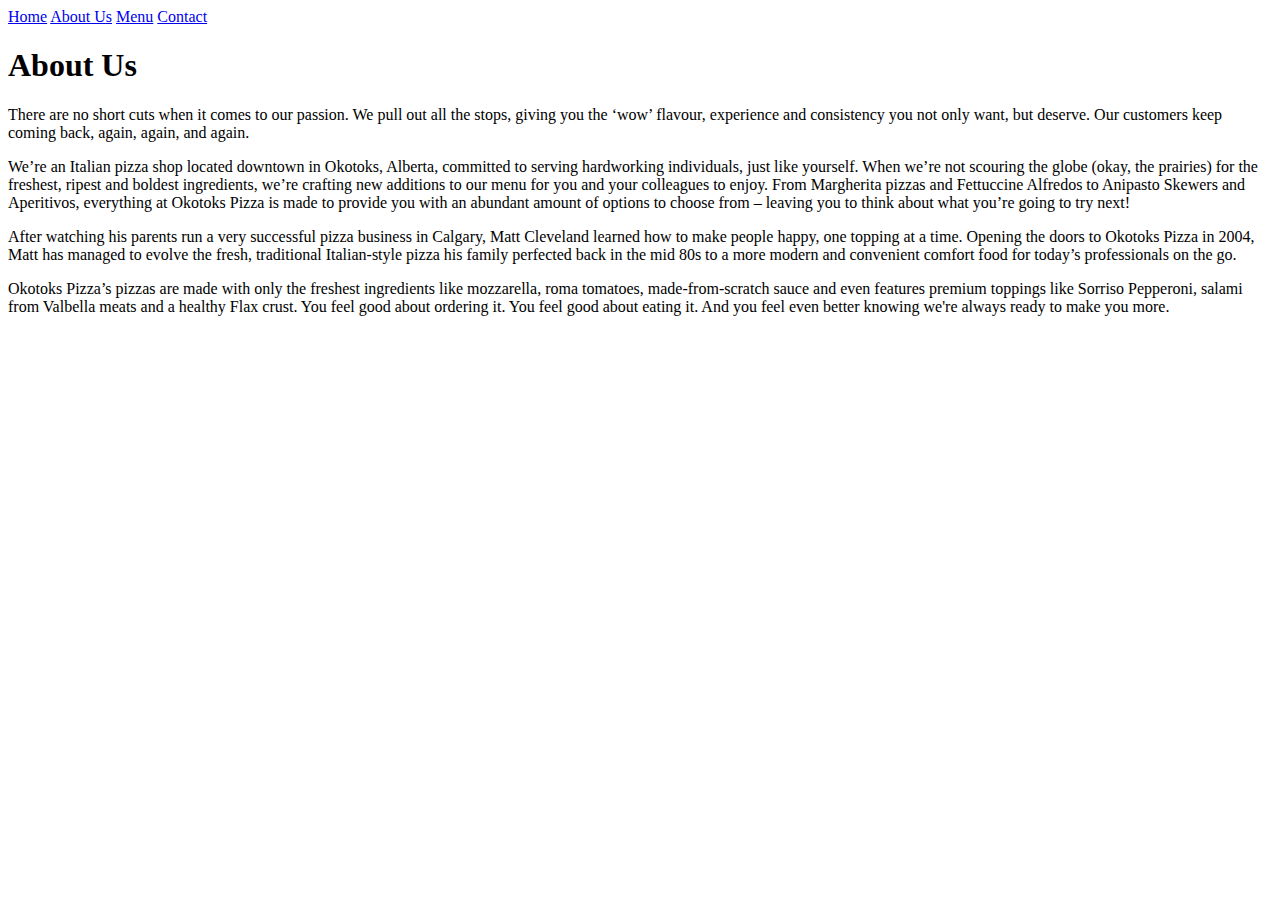
==== pages/about.html @ 3002e135 "Added layout tags" ====
<!DOCTYPE html>
<html lang="en">
<head>
    <meta charset="UTF-8">
    <meta name="viewport" content="width=device-width, initial-scale=1.0">
    <title>About</title>
</head>
<body>
    <header>
        <nav>
            <a href="../index.html">Home</a>
            <a href="about.html">About Us</a>
            <a href="menu.html">Menu</a>
            <a href="contact.html">Contact</a>
        </nav>
        <h1>About Us</h1>
    </header>

    <!-- This is the "About Us" page written content -->
    <section>
        <p> There are no short cuts when it comes to our passion. We pull out all the stops, giving you the ‘wow’ flavour, experience and consistency you not only want, but deserve. Our customers keep coming back, again, again, and again.</p>

        <p>We’re an Italian pizza shop located downtown in Okotoks, Alberta, committed to serving hardworking individuals, just like yourself. When we’re not scouring the globe (okay, the prairies) for the freshest, ripest and boldest ingredients, we’re crafting new additions to our menu for you and your colleagues to enjoy. From Margherita pizzas and Fettuccine Alfredos to Anipasto Skewers and Aperitivos, everything at Okotoks Pizza is made to provide you with an abundant amount of options to choose from – leaving you to think about what you’re going to try next!</p>
    
        <p>After watching his parents run a very successful pizza business in Calgary, Matt Cleveland learned how to make people happy, one topping at a time. Opening the doors to Okotoks Pizza in 2004, Matt has managed to evolve the fresh, traditional Italian-style pizza his family perfected back in the mid 80s to a more modern and convenient comfort food for today’s professionals on the go.</p>
        
        <p>Okotoks Pizza’s pizzas are made with only the freshest ingredients like mozzarella, roma tomatoes, made-from-scratch sauce and even features premium toppings like Sorriso Pepperoni, salami from Valbella meats and a healthy Flax crust. You feel good about ordering it. You feel good about eating it. And you feel even better knowing we're always ready to make you more.</p>
    </section>
</body>
</html>
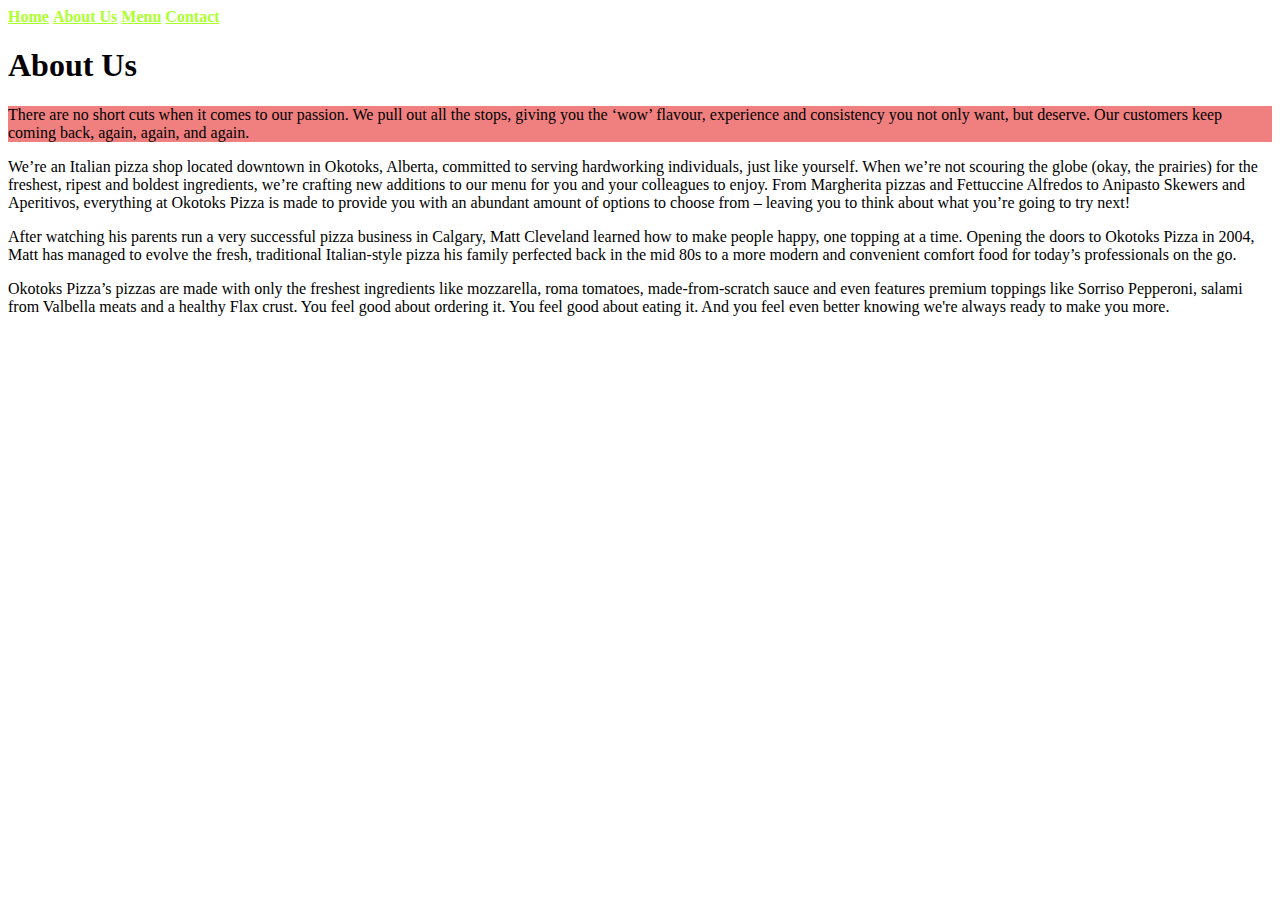
==== commit de11c883: "Added new CSS selectors" ====
--- a/pages/about.html
+++ b/pages/about.html
@@ -3,7 +3,28 @@
 <head>
     <meta charset="UTF-8">
     <meta name="viewport" content="width=device-width, initial-scale=1.0">
+    
+    <!-- "About" Page Meta Tags -->
+    <meta name="description" content="An authentic Italian pizza shop commited to crafting new and delicious pizzas using fresh and local ingredients for professionals on-the-go.">
+    <meta name="keywords" content="Italian-style pizza, lunch break pizza, authentic Italian pizza shop, traditional Italian pizza, pizza dinner, pizza lunch, modern pizza shop, fast pizza service">
+    <meta name="author" content="Monica Tamang">
     <title>About</title>
+
+    <!-- Twitter Meta Tags-->
+    <meta name="twitter:card" content="summary_large_image">
+    <meta name="twitter:site" content="@okotokspizza">
+    <meta name="twitter:title" content="Pizza by Any Other Name">
+    <meta name="twitter:description" content="Okotoks Pizza is always crafting the newest and freshest pizzas for you and your collagues to enjoy!">
+    <meta name="twitter:image" content="https://www.budgetbytes.com/wp-content/uploads/2010/07/Classic-Homemade-Pizza-Dough-close.jpg">
+
+    <!-- Facebook Meta Tags -->
+    <meta property="og:url" content="https://www.okotokspizza.com/about"> <!-- This is a fake website -->
+    <meta property="og:type" content="website">
+    <meta property="og:title" content="For the Love of Pizza">
+    <meta property="og:description" content="We're small but passionate business owners of Okotoks Pizza, serving only the freshest pizzas and the most hardworking people, just like you.">
+    <meta property="og:image" content="https://www.columbuspizza.ca/uploads/u46xsHeQ/737x0_555x0/pizza3.jpg">
+
+    <link rel="stylesheet" href="../css/style.css">
 </head>
 <body>
     <header>
@@ -17,8 +38,8 @@
     </header>
 
     <!-- This is the "About Us" page written content -->
-    <section>
-        <p> There are no short cuts when it comes to our passion. We pull out all the stops, giving you the ‘wow’ flavour, experience and consistency you not only want, but deserve. Our customers keep coming back, again, again, and again.</p>
+    <section id="about-paragraph">
+        <p id="first-paragraph"> There are no short cuts when it comes to our passion. We pull out all the stops, giving you the ‘wow’ flavour, experience and consistency you not only want, but deserve. Our customers keep coming back, again, again, and again.</p>
 
         <p>We’re an Italian pizza shop located downtown in Okotoks, Alberta, committed to serving hardworking individuals, just like yourself. When we’re not scouring the globe (okay, the prairies) for the freshest, ripest and boldest ingredients, we’re crafting new additions to our menu for you and your colleagues to enjoy. From Margherita pizzas and Fettuccine Alfredos to Anipasto Skewers and Aperitivos, everything at Okotoks Pizza is made to provide you with an abundant amount of options to choose from – leaving you to think about what you’re going to try next!</p>
     
--- a/css/style.css
+++ b/css/style.css
@@ -0,0 +1,76 @@
+iframe {
+    width: 560px;
+    height: 315px;
+    border: 10px solid rgba(0, 0, 0, 0.5);
+    box-shadow: 5px 5px 0px 0px black;
+}
+
+.dining {
+    width: 300px;
+    border: 1px solid black;
+    border-radius: 50%;
+}
+
+.margherita {
+    width: 300px;
+    border: 1px solid black;
+    border-radius: 2%;
+}
+
+.dough {
+    width: 300px;
+    border: 5px solid burlywood;
+    border-radius: 50%;
+}
+
+.chef {
+    width: 300px;
+    box-shadow: 5px 5px 5px 0px grey;
+}
+
+.restaurant {
+    width: 300px;
+    border: 5px double black;
+}
+
+.menu-item {
+    width: 500px;
+}
+
+/* This is shown in the "Contact" page */
+#shop-hours p {
+    color: skyblue;
+}
+
+/* This is shown in the "About Us" page */
+#about-paragraph>#first-paragraph {
+    background: lightcoral;
+}
+
+/* This is shown in the "Home" page */
+#slogan+p {
+    background: peru;
+}
+
+/* This is more evident in the "Contact" page where you can see the phone number and email links are greenyellow*/
+a:link {
+    font-weight: bold;
+    color: greenyellow;
+}
+
+/* This was used to change the colour of the links when the user visited the site */
+a:visited {
+    color: red;
+}
+
+/* This was used to style the links when the user hovers over it */
+a:hover {
+    color: burlywood;
+    border: 2px double burlywood;
+}
+
+/* This will change the background of the links when the user presses it */
+a:active {
+    background: rosybrown;
+}
+
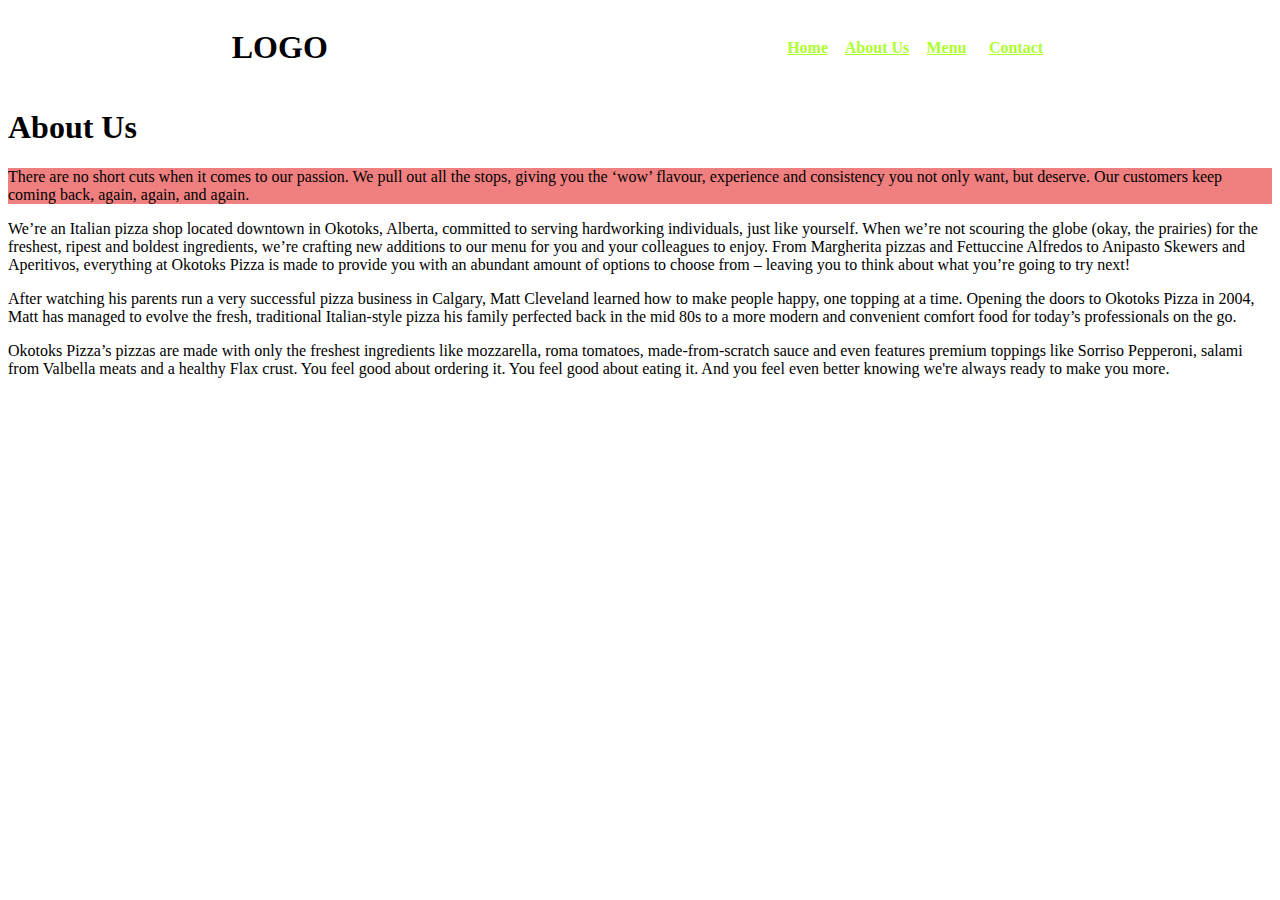
==== commit fe044d99: "Started grid based layout" ====
--- a/pages/about.html
+++ b/pages/about.html
@@ -28,23 +28,21 @@
 </head>
 <body>
     <header>
+        <h1>LOGO</h1>
         <nav>
             <a href="../index.html">Home</a>
             <a href="about.html">About Us</a>
             <a href="menu.html">Menu</a>
             <a href="contact.html">Contact</a>
         </nav>
-        <h1>About Us</h1>
     </header>
 
     <!-- This is the "About Us" page written content -->
     <section id="about-paragraph">
+        <h1>About Us</h1>
         <p id="first-paragraph"> There are no short cuts when it comes to our passion. We pull out all the stops, giving you the ‘wow’ flavour, experience and consistency you not only want, but deserve. Our customers keep coming back, again, again, and again.</p>
-
         <p>We’re an Italian pizza shop located downtown in Okotoks, Alberta, committed to serving hardworking individuals, just like yourself. When we’re not scouring the globe (okay, the prairies) for the freshest, ripest and boldest ingredients, we’re crafting new additions to our menu for you and your colleagues to enjoy. From Margherita pizzas and Fettuccine Alfredos to Anipasto Skewers and Aperitivos, everything at Okotoks Pizza is made to provide you with an abundant amount of options to choose from – leaving you to think about what you’re going to try next!</p>
-    
         <p>After watching his parents run a very successful pizza business in Calgary, Matt Cleveland learned how to make people happy, one topping at a time. Opening the doors to Okotoks Pizza in 2004, Matt has managed to evolve the fresh, traditional Italian-style pizza his family perfected back in the mid 80s to a more modern and convenient comfort food for today’s professionals on the go.</p>
-        
         <p>Okotoks Pizza’s pizzas are made with only the freshest ingredients like mozzarella, roma tomatoes, made-from-scratch sauce and even features premium toppings like Sorriso Pepperoni, salami from Valbella meats and a healthy Flax crust. You feel good about ordering it. You feel good about eating it. And you feel even better knowing we're always ready to make you more.</p>
     </section>
 </body>
--- a/css/style.css
+++ b/css/style.css
@@ -1,3 +1,45 @@
+header {
+    display: grid;
+    grid-auto-flow: column;
+    justify-items: center;
+    align-items: center;
+}
+
+nav {
+    display: grid;
+    grid-template-columns: 1fr 1fr 1fr 1fr;
+    column-gap: 5px;
+    row-gap: 5px;
+    place-items: center;
+}
+
+#contact-nav {
+    display: grid;
+    grid-template-rows: 1fr 1fr;
+}
+
+#contact-navbar {
+    display: grid;
+    grid-template-columns: 1fr 1fr 1fr 1fr 1fr;
+}
+
+#menu-items {
+    display: grid;
+    grid-template-rows: 1fr 1fr 1fr 1fr;
+    grid-template-columns: 1fr 1fr;
+    justify-items: center;
+}
+
+#menu-nav {
+    display: grid;
+    grid-template-rows: 1fr 1fr;
+}
+
+#menu-navbar {
+    display: grid;
+    grid-template-columns: 1fr 1fr 1fr 1fr;
+}
+
 iframe {
     width: 560px;
     height: 315px;
@@ -72,5 +114,4 @@
 /* This will change the background of the links when the user presses it */
 a:active {
     background: rosybrown;
-}
-
+}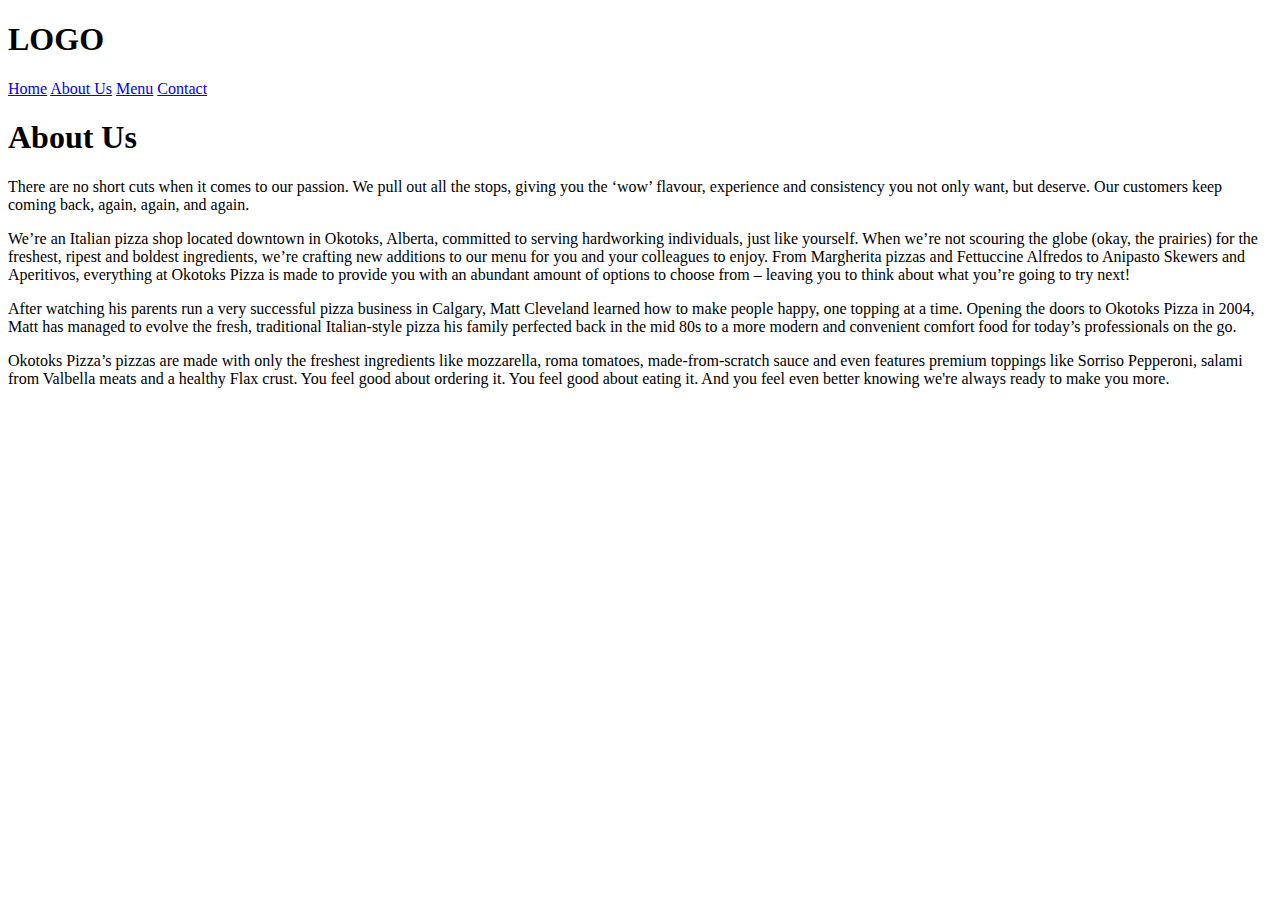
==== commit 7ab8536d: "Added responsive media queries to style" ====
--- a/pages/about.html
+++ b/pages/about.html
@@ -36,11 +36,9 @@
             <a href="contact.html">Contact</a>
         </nav>
     </header>
-
-    <!-- This is the "About Us" page written content -->
-    <section id="about-paragraph">
+    <section>
         <h1>About Us</h1>
-        <p id="first-paragraph"> There are no short cuts when it comes to our passion. We pull out all the stops, giving you the ‘wow’ flavour, experience and consistency you not only want, but deserve. Our customers keep coming back, again, again, and again.</p>
+        <p> There are no short cuts when it comes to our passion. We pull out all the stops, giving you the ‘wow’ flavour, experience and consistency you not only want, but deserve. Our customers keep coming back, again, again, and again.</p>
         <p>We’re an Italian pizza shop located downtown in Okotoks, Alberta, committed to serving hardworking individuals, just like yourself. When we’re not scouring the globe (okay, the prairies) for the freshest, ripest and boldest ingredients, we’re crafting new additions to our menu for you and your colleagues to enjoy. From Margherita pizzas and Fettuccine Alfredos to Anipasto Skewers and Aperitivos, everything at Okotoks Pizza is made to provide you with an abundant amount of options to choose from – leaving you to think about what you’re going to try next!</p>
         <p>After watching his parents run a very successful pizza business in Calgary, Matt Cleveland learned how to make people happy, one topping at a time. Opening the doors to Okotoks Pizza in 2004, Matt has managed to evolve the fresh, traditional Italian-style pizza his family perfected back in the mid 80s to a more modern and convenient comfort food for today’s professionals on the go.</p>
         <p>Okotoks Pizza’s pizzas are made with only the freshest ingredients like mozzarella, roma tomatoes, made-from-scratch sauce and even features premium toppings like Sorriso Pepperoni, salami from Valbella meats and a healthy Flax crust. You feel good about ordering it. You feel good about eating it. And you feel even better knowing we're always ready to make you more.</p>
--- a/css/style.css
+++ b/css/style.css
@@ -1,17 +1,50 @@
-header {
+/* header>h1 {
+    color: black;
+    box-shadow: 3px 3px 3px grey;
+    transition: all 500ms ease-in-out;
+} */
+
+header>h1:active {
+    color: skyblue;
+    box-shadow: 1px 1px 6px grey;
+}
+
+@keyframes blueWelcomeMessage {
+    0% { color: blue }
+    25% { color: rgb(0, 47, 255) }
+    50% { color: rgb(0, 81, 255) }
+    75% { color: rgb(0, 102, 255) }
+    100% { color: rgb(0, 174, 255) }
+}
+
+#welcome-message:hover {
+    animation-name: blueWelcomeMessage;
+    animation-duration: 2s;
+    animation-timing-function: ease-out;
+    animation-iteration-count: 3;
+}
+
+@keyframes borderSlogan {
+    0% { background: burlywood; }  
+    25% { background: cadetblue; }
+    50% { background: cornsilk; }
+    75% { background: cadetblue; }
+    100% { background: burlywood; }  
+}
+
+#slogan+p:hover {
+    animation-name: borderSlogan;
+    animation-duration: 2s;
+    animation-timing-function: linear;
+    animation-iteration-count: 2;
+}
+
+/* header {
     display: grid;
     grid-auto-flow: column;
     justify-items: center;
     align-items: center;
-}
-
-nav {
-    display: grid;
-    grid-template-columns: 1fr 1fr 1fr 1fr;
-    column-gap: 5px;
-    row-gap: 5px;
-    place-items: center;
-}
+} */
 
 #contact-nav {
     display: grid;
@@ -47,71 +80,65 @@
     box-shadow: 5px 5px 0px 0px black;
 }
 
-.dining {
+#dining {
     width: 300px;
     border: 1px solid black;
     border-radius: 50%;
 }
 
-.margherita {
+#margherita {
     width: 300px;
     border: 1px solid black;
     border-radius: 2%;
 }
 
-.dough {
+#dough {
     width: 300px;
     border: 5px solid burlywood;
     border-radius: 50%;
 }
 
-.chef {
+#chef {
     width: 300px;
     box-shadow: 5px 5px 5px 0px grey;
 }
 
-.restaurant {
+#restaurant {
     width: 300px;
     border: 5px double black;
+}
+
+#shop-hours p {
+    color: skyblue;
+}
+
+#slogan+p {
+    background: peru;
 }
 
 .menu-item {
     width: 500px;
 }
 
-/* This is shown in the "Contact" page */
-#shop-hours p {
-    color: skyblue;
-}
-
-/* This is shown in the "About Us" page */
-#about-paragraph>#first-paragraph {
-    background: lightcoral;
-}
-
-/* This is shown in the "Home" page */
-#slogan+p {
-    background: peru;
-}
-
-/* This is more evident in the "Contact" page where you can see the phone number and email links are greenyellow*/
-a:link {
+/* a:link {
     font-weight: bold;
     color: greenyellow;
 }
 
-/* This was used to change the colour of the links when the user visited the site */
 a:visited {
     color: red;
 }
 
-/* This was used to style the links when the user hovers over it */
 a:hover {
     color: burlywood;
     border: 2px double burlywood;
 }
 
-/* This will change the background of the links when the user presses it */
 a:active {
     background: rosybrown;
+}
+*/
+
+.link {
+    background: pink;
 }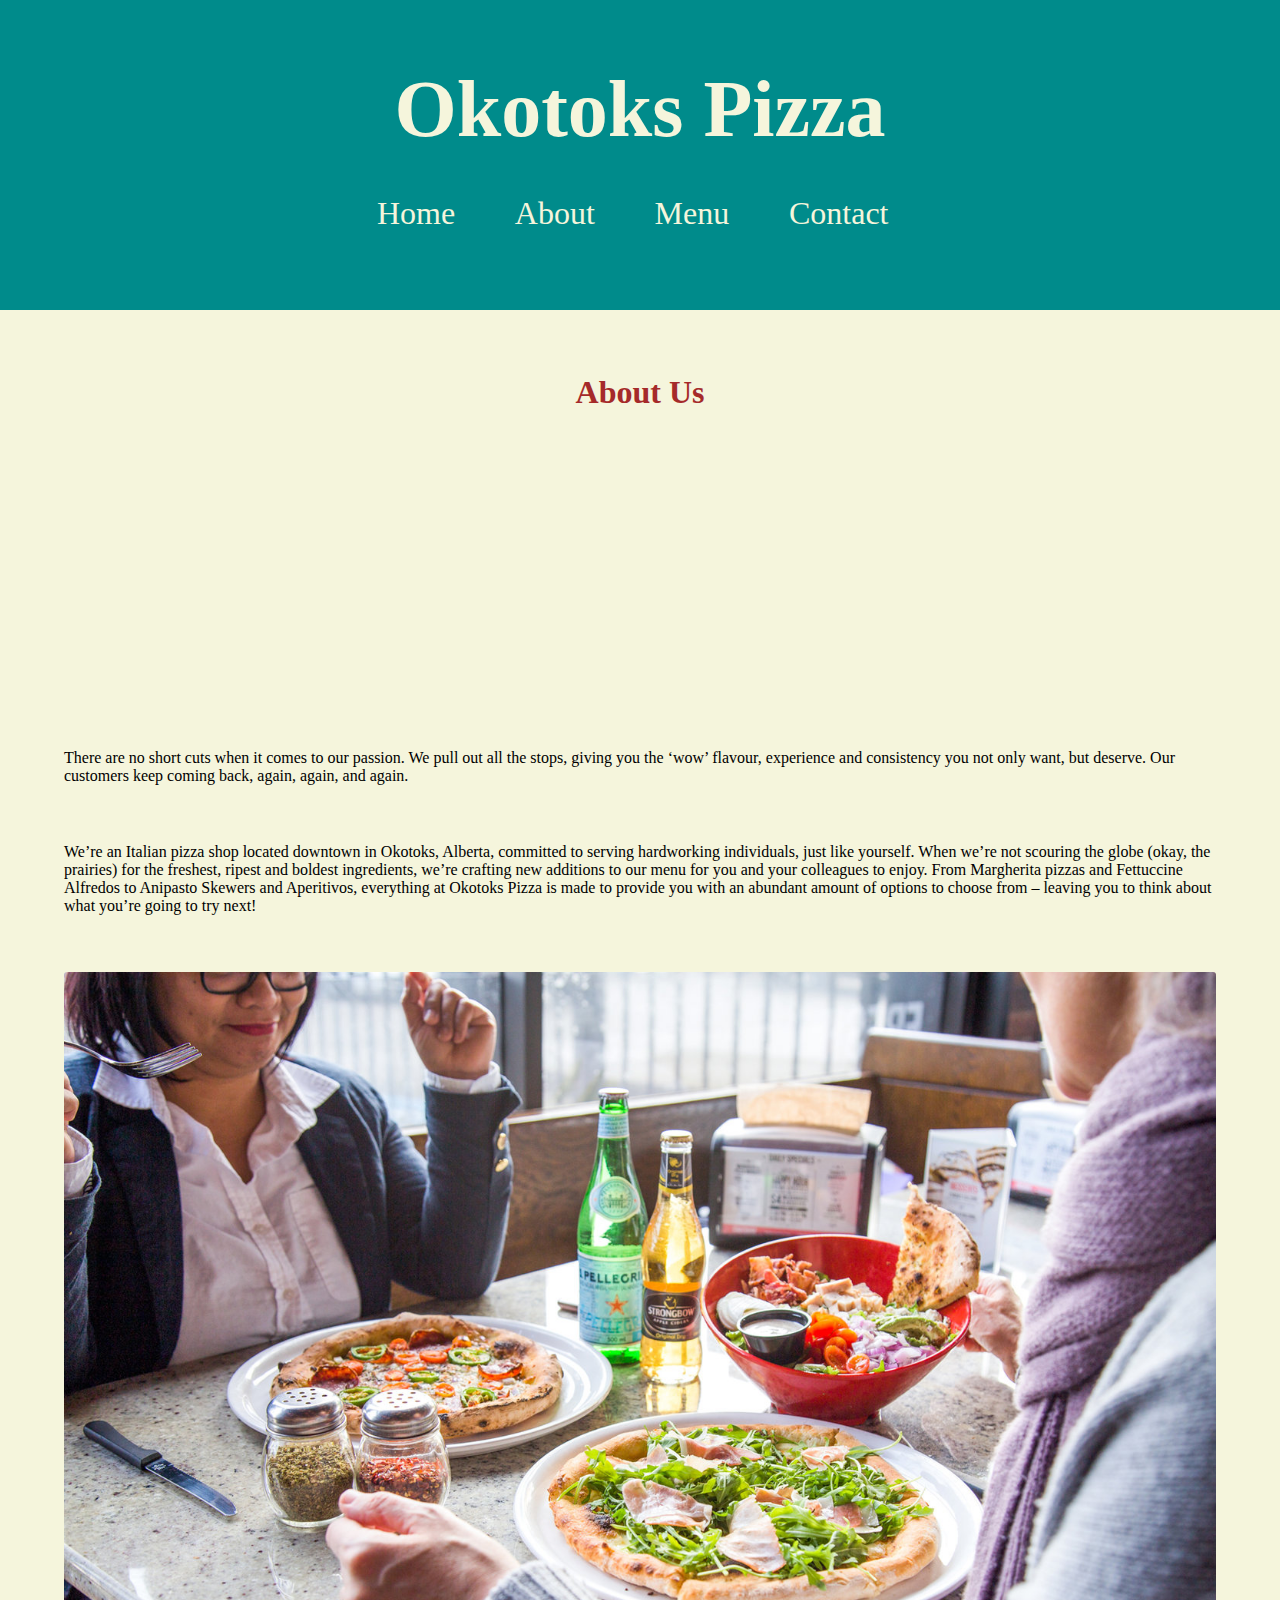
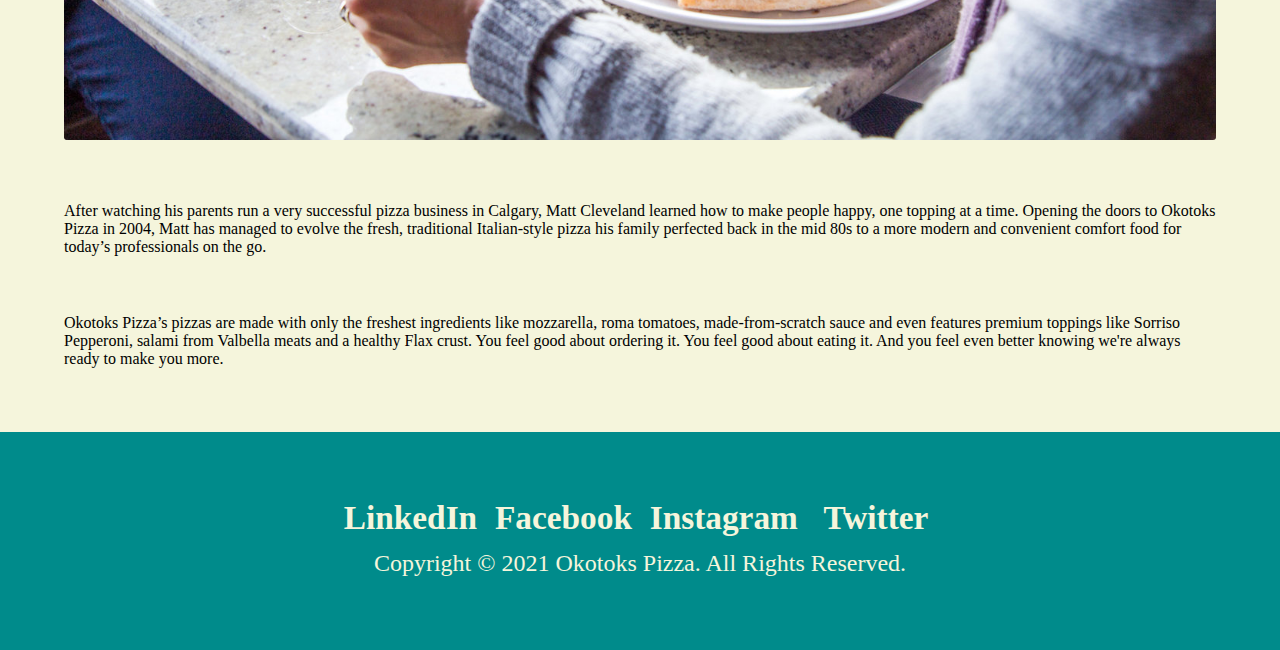
==== commit 65112837: "Converted CSS files to SCSS files" ====
--- a/pages/about.html
+++ b/pages/about.html
@@ -24,24 +24,37 @@
     <meta property="og:description" content="We're small but passionate business owners of Okotoks Pizza, serving only the freshest pizzas and the most hardworking people, just like you.">
     <meta property="og:image" content="https://www.columbuspizza.ca/uploads/u46xsHeQ/737x0_555x0/pizza3.jpg">
 
-    <link rel="stylesheet" href="../css/style.css">
+    <link rel="stylesheet" href="../css/about.css">
 </head>
 <body>
     <header>
-        <h1>LOGO</h1>
-        <nav>
+        <h1>Okotoks Pizza</h1>
+        <nav class="main-nav">
             <a href="../index.html">Home</a>
-            <a href="about.html">About Us</a>
+            <a href="about.html">About</a>
             <a href="menu.html">Menu</a>
             <a href="contact.html">Contact</a>
         </nav>
     </header>
-    <section>
+    <article class="about-us">
         <h1>About Us</h1>
+        <iframe id="intro-video" src="https://www.youtube.com/embed/T3AHBe0I0yc" frameborder="0" allow="accelerometer; autoplay; clipboard-write; encrypted-media; gyroscope; picture-in-picture" allowfullscreen>
+            Video not support by browser!
+        </iframe>
         <p> There are no short cuts when it comes to our passion. We pull out all the stops, giving you the ‘wow’ flavour, experience and consistency you not only want, but deserve. Our customers keep coming back, again, again, and again.</p>
         <p>We’re an Italian pizza shop located downtown in Okotoks, Alberta, committed to serving hardworking individuals, just like yourself. When we’re not scouring the globe (okay, the prairies) for the freshest, ripest and boldest ingredients, we’re crafting new additions to our menu for you and your colleagues to enjoy. From Margherita pizzas and Fettuccine Alfredos to Anipasto Skewers and Aperitivos, everything at Okotoks Pizza is made to provide you with an abundant amount of options to choose from – leaving you to think about what you’re going to try next!</p>
+        <img id="dining" src="../img/FC-Pizza+Party-Pizzas+and+Salads-89934-Medium.jpg" alt="Two women happily dining at a pizza restaurant where they have two pizzas, one salad bowel, spices, and a knife on their table">
         <p>After watching his parents run a very successful pizza business in Calgary, Matt Cleveland learned how to make people happy, one topping at a time. Opening the doors to Okotoks Pizza in 2004, Matt has managed to evolve the fresh, traditional Italian-style pizza his family perfected back in the mid 80s to a more modern and convenient comfort food for today’s professionals on the go.</p>
         <p>Okotoks Pizza’s pizzas are made with only the freshest ingredients like mozzarella, roma tomatoes, made-from-scratch sauce and even features premium toppings like Sorriso Pepperoni, salami from Valbella meats and a healthy Flax crust. You feel good about ordering it. You feel good about eating it. And you feel even better knowing we're always ready to make you more.</p>
-    </section>
+    </article>
+    <footer>
+        <div class="social-links">
+            <a href="https://linkedin.com">LinkedIn</a>
+            <a href="https://facebook.com">Facebook</a>
+            <a href="https://instagram.com">Instagram</a>
+            <a href="https://twitter.com">Twitter</a>
+        </div>
+        <p id="copyright">Copyright &copy; 2021 Okotoks Pizza. All Rights Reserved.</p>
+    </footer>
 </body>
 </html>--- a/css/about.css
+++ b/css/about.css
@@ -0,0 +1,144 @@
+header {
+  display: -ms-grid;
+  display: grid;
+  -ms-grid-rows: 1fr 1fr;
+      grid-template-rows: 1fr 1fr;
+  place-items: center;
+  padding: 5% 0%;
+  background: brown;
+  color: beige;
+  min-height: 10vh;
+}
+
+header .main-nav {
+  display: -ms-grid;
+  display: grid;
+  -ms-grid-columns: (1fr)[4];
+      grid-template-columns: repeat(4, 1fr);
+  place-items: center;
+  margin-top: 2%;
+  text-align: center;
+}
+
+header .main-nav > a {
+  text-decoration: none;
+  color: beige;
+  text-align: center;
+}
+
+@media only screen and (min-width: 768px) {
+  header > h1 {
+    font-size: 3rem;
+  }
+  header .main-nav {
+    font-size: 20pt;
+    -webkit-column-gap: 10%;
+            column-gap: 10%;
+    margin-right: 4%;
+  }
+}
+
+@media only screen and (min-width: 1000px) {
+  header {
+    background: darkcyan;
+  }
+  header > h1 {
+    font-size: 5rem;
+  }
+  header .main-nav {
+    font-size: 2em;
+    -webkit-column-gap: 15%;
+            column-gap: 15%;
+    margin-right: 10%;
+  }
+}
+
+* {
+  margin: 0%;
+  padding: 0%;
+}
+
+body {
+  background: beige;
+}
+
+.about-us {
+  margin: 5%;
+  text-align: center;
+}
+
+.about-us > h1 {
+  color: brown;
+}
+
+.about-us #intro-video {
+  width: 100%;
+  height: 60%;
+  margin: 7% 0% 4% 0%;
+}
+
+.about-us #dining {
+  width: 100%;
+  border-radius: 3px;
+}
+
+.about-us p {
+  text-align: left;
+  margin: 5% 0%;
+}
+
+footer {
+  display: -ms-grid;
+  display: grid;
+  -ms-grid-rows: 1fr 1fr;
+      grid-template-rows: 1fr 1fr;
+  place-items: center;
+  padding: 5% 0%;
+  text-align: center;
+  background: brown;
+  color: beige;
+  min-height: 10vh;
+}
+
+footer #copyright {
+  font-size: 10pt;
+}
+
+footer .social-links {
+  display: -ms-grid;
+  display: grid;
+  -ms-grid-columns: (1fr)[4];
+      grid-template-columns: repeat(4, 1fr);
+  place-items: center;
+  -webkit-column-gap: 3%;
+          column-gap: 3%;
+}
+
+footer .social-links a {
+  text-decoration: none;
+  color: beige;
+  text-align: center;
+}
+
+@media only screen and (min-width: 768px) {
+  footer .social-links a {
+    font-size: 18pt;
+  }
+  footer #copyright {
+    font-size: 14pt;
+  }
+}
+
+@media only screen and (min-width: 1000px) {
+  footer {
+    background: darkcyan;
+  }
+  footer .social-links a {
+    font-size: 25pt;
+    font-weight: bold;
+  }
+  footer #copyright {
+    font-size: 18pt;
+  }
+}
+/*# sourceMappingURL=about.css.map */